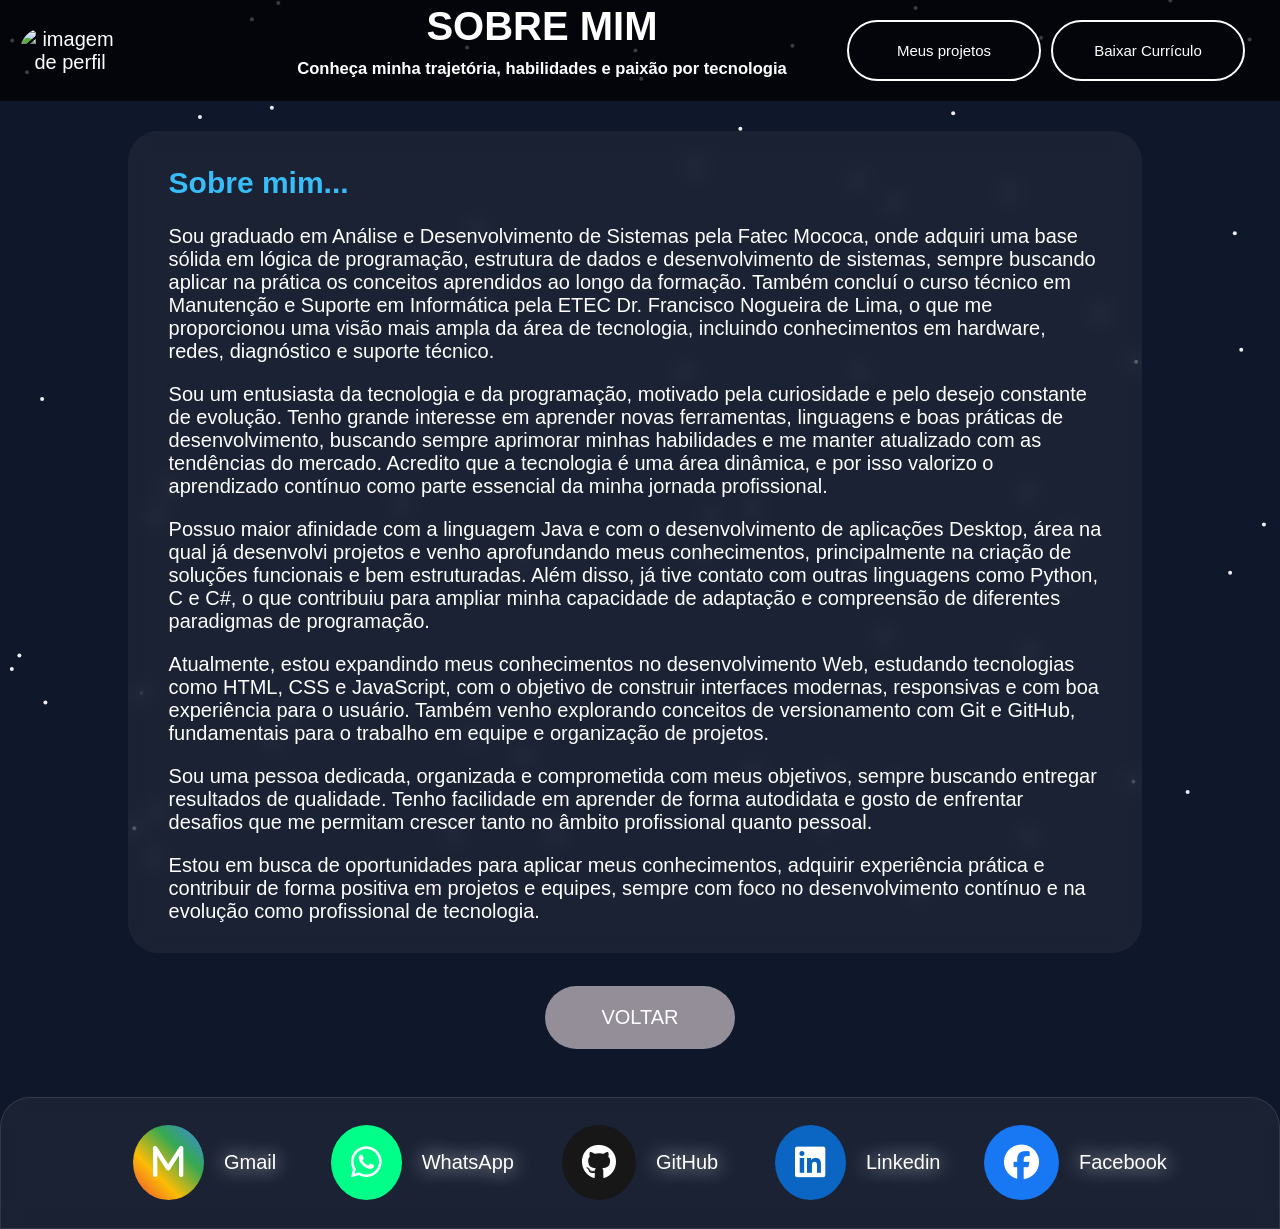
==== html/sobre.html @ 281f2589 "Create sobre.html" ====
<!DOCTYPE html>
<html lang="pt-br">
<head>
    <meta charset="UTF-8">
    <meta name="viewport" content="width=device-width, initial-scale=1.0">
    <title>Sobre mim</title>
    <link rel="icon" type="img/png" sizes="32x32" href="../img/icone.png">
    <link rel="stylesheet" href="../css/style.css">
    <link rel="stylesheet" href="../css/style-sobreMim.css">
    <link rel="stylesheet" href="../css/style-fundoInterativo.css">
    <link rel="stylesheet" href="https://cdnjs.cloudflare.com/ajax/libs/font-awesome/6.5.0/css/all.min.css">
</head>
<body>

    <header>
        <div class="image-header">
            <a href="../index.html"><img src="../img/perfil.png" alt="imagem de perfil" width="100px" height="auto"></a>
        </div>
        <div class="title">
            <h1>SOBRE MIM</h2>
            <h5>Conheça minha trajetória, habilidades e paixão por tecnologia</h5>    
        </div>
        
        <div class="menu-toggle" id="menu-toggle">☰</div>
        <div class="nav" id="menu">
            <a href="https://github.com/gilsonCarlesso?tab=repositories" target="_blank">Meus projetos</a>
            <a href="../downloads/curriculo.pdf" download>Baixar Currículo</a>
        </div>
    </header>


    <canvas id="particles"></canvas>

    <main>
        <div class="conteudo">
            <div class="blur">
                <h2>Sobre mim...</h2>
                <p>
                    Sou graduado em Análise e Desenvolvimento de Sistemas 
                    pela Fatec Mococa, onde adquiri uma base sólida em lógica 
                    de programação, estrutura de dados e desenvolvimento de 
                    sistemas, sempre buscando aplicar na prática os conceitos 
                    aprendidos ao longo da formação. Também concluí o curso 
                    técnico em Manutenção e Suporte em Informática pela 
                    ETEC Dr. Francisco Nogueira de Lima, o que me proporcionou 
                    uma visão mais ampla da área de tecnologia, incluindo 
                    conhecimentos em hardware, redes, diagnóstico e suporte técnico.
                </p>

                <p>
                    Sou um entusiasta da tecnologia e da programação, motivado 
                    pela curiosidade e pelo desejo constante de evolução. Tenho 
                    grande interesse em aprender novas ferramentas, linguagens e 
                    boas práticas de desenvolvimento, buscando sempre aprimorar 
                    minhas habilidades e me manter atualizado com as tendências do 
                    mercado. Acredito que a tecnologia é uma área dinâmica, e por 
                    isso valorizo o aprendizado contínuo como parte essencial da 
                    minha jornada profissional.
                </p>

                <p>
                    Possuo maior afinidade com a linguagem Java e com o 
                    desenvolvimento de aplicações Desktop, área na qual já 
                    desenvolvi projetos e venho aprofundando meus conhecimentos, 
                    principalmente na criação de soluções funcionais e bem 
                    estruturadas. Além disso, já tive contato com outras linguagens 
                    como Python, C e C#, o que contribuiu para ampliar minha 
                    capacidade de adaptação e compreensão de diferentes paradigmas 
                    de programação.
                </p>

                <p>
                    Atualmente, estou expandindo meus conhecimentos no 
                    desenvolvimento Web, estudando tecnologias como HTML, CSS e 
                    JavaScript, com o objetivo de construir interfaces modernas, 
                    responsivas e com boa experiência para o usuário. Também venho 
                    explorando conceitos de versionamento com Git e GitHub, 
                    fundamentais para o trabalho em equipe e organização de projetos.
                </p>

                <p>
                    Sou uma pessoa dedicada, organizada e comprometida com meus 
                    objetivos, sempre buscando entregar resultados de qualidade. 
                    Tenho facilidade em aprender de forma autodidata e gosto de 
                    enfrentar desafios que me permitam crescer tanto no âmbito 
                    profissional quanto pessoal.
                </p>

                <p>
                    Estou em busca de oportunidades para aplicar meus conhecimentos, 
                    adquirir experiência prática e contribuir de forma positiva em 
                    projetos e equipes, sempre com foco no desenvolvimento contínuo e 
                    na evolução como profissional de tecnologia.
                </p>
            </div>        
        </div>
        <div class="botao">
            <a href="../index.html" class="btn-voltar">VOLTAR</a>
        </div>  
    </main>     

    <footer>
        <a class="btn-social email" href="https://mail.google.com/mail/?view=cm&to=silveira.gilson648@gmail.com&su=&body=" target="_blank"><i class="fab fa-m">
            </i><span>Gmail</span></a>
        <a class="btn-social whatsapp" href="https://wa.me/19992669260" target="_blank"><i class="fab fa-whatsapp">
            </i><span>WhatsApp</span></a><br>
        <a class="btn-social github" href="https://github.com/gilsonCarlesso" target="_blank">
            <i class="fab fa-github"></i><span>GitHub</span></a><br>
        <a class="btn-social linkedin" href="https://www.linkedin.com/in/gilson-carlesso-da-silveira/" target="_blank">
            <i class="fab fa-linkedin"></i><span>Linkedin</span></a><br>
        <a class="btn-social facebook" href="https://www.facebook.com/gil.carlesso/" target="_blank">
            <i class="fab fa-facebook"></i><span>Facebook</span></a>
    </footer>

    <script src="../js/script-sobreMim.js" type="module"></script>
    <script src="../js/script-fundo interativo.js" type="module"></script>
</body>
</html>
---- css/style.css ----
html, body{
  height: 100%;
  margin: 0;
}
body {
  display: flex;
  flex-direction: column;
  font-family: Arial;
  margin: 0;
  background: #0f172a;
  color: white;
  font-size: 20px;
  scroll-behavior: smooth;
}

#projetos{
  flex: 1;
}

header {
  display: grid;
  align-items: center;
  justify-content: center;
  text-align: center;
  padding: 10px;
  background: #020617;
  background-color: rgba(0, 0, 0, 0.75);
}

#typing{
  width: 325px;
  border-right: 5px solid transparent;
  animation: aparecer 5s infinite, piscar 0.5s infinite;
  animation-delay: 5s;
}

@keyframes piscar {
  50% { border-color: white; }
}

@keyframes aparecer {
  0%   { opacity: 0; }
  50%  { opacity: 1; }
  100% { opacity: 0; }
}

section {
  padding: 30px;
  max-width: 800px;
  margin: auto;
}

h2 {
  color: #38bdf8;
}

a{
    display: flex;
    align-items: center;
    justify-content: flex-start;
    text-decoration: none;
    color: white;
}

#sobre{
    display: flex;
    align-items: normal;
}

.img-perfil{
    margin-top: 45px;
    border-radius: 1000px;
    width: 350px;
    height: 350px;
    transition: 0.2s;
}

.img-perfil:hover{
  animation: pulse 2s infinite;
}

.div-sobre{
    margin-left: 20px;
}

.btn-sobre{
    display: flex;
    justify-content: center;
    align-items: center;
    border-radius: 20px;
    padding: 10px;
    background: #38bdf8;
    position: -20px;
    width: 150px;
    transition: 0.2;
    animation: pulse 2s infinite;
}

@keyframes pulse {
  0%{
    transform: scale(0.95);
    box-shadow: 0 0 0 0 aquamarine;
  }
  50%{
    transform: scale(1.06);
    box-shadow: 0 0 0 10px transparent;
  }
  100%{
    transform: scale(0.95);
    box-shadow: 0 0 0 0 transparent;
  }
}

.btn-sobre:hover{
  background-color: #04DB4A;
}

.card{
  background: rgb(255,255,255, 0.05);
  backdrop-filter: blur(10px);
  padding: 1%;
  width: auto;
  border-radius: 30px;
  transition: 0.3s;
  flex: 1 1 250px;
  max-width: 800px;
}

.card h2{
  padding-left: 2%;
}

.itens{
  display: flex;
  justify-content: start;
  align-items: center;
}

ul{
    display: inline-table;
    align-items: center;
    justify-content: center;
    margin-right: 190px;
}

li{
  padding-top: 15px;
  transition: 0.3s;
}
li:hover{
  transform: translateY(-10px);
}

.projetos{
  display: flex;
  align-items: center;
  justify-content: center;
}

.text{
  display: flex;
  justify-content: center;
  align-items: center;
  text-align: center;
}

.gw-tech{
  transition: 0.2s;
}

.gw-tech:hover{
  transform: scale(1.10);
}

.projeto-oficina{
  transition: 0.2s;
}

.projeto-oficina:hover{
  transform: scale(1.10);
}

/* ALINHAR PROJETOS*/
div{
  padding: 10px;
}

footer{
  padding: 40px;
  background: rgba(255, 255, 255, 0.05);
  backdrop-filter: blur(10px);
  border: 1px solid rgba(255, 255, 255, 0.1);
  display: flex;
  justify-content: center;
  align-items: center;
  border-top-left-radius: 30px;
  border-top-right-radius: 30px;
}

footer:hover{
  box-shadow: 0 0 15px aqua;
}

footer span{
  margin-left: 20px;
  font-size: 20px;
  text-shadow: 0 0 20px white;
}

.btn-social{
  margin-right: 7%;
  margin-left: 7%;
  width: 50px;
  height: 50px;
  display: flex;
  align-items: center;
  justify-content: center;
  font-size: 35px;
  transition: 0.5s;
}

.btn-social:hover {
    transform: scale(1.2);
}

i{
  padding: 20px;
  border-radius: 50%;
}
.email i{
  background: linear-gradient(45deg, #EA4335, #FBBC05, #34A853, #4285F4);
}

.whatsapp i{
  background: #00ff88;
}

.github i{
  background: #181717;
}

.linkedin i{
  background-color: #0A66C2;
}

.facebook i{
  background: #1877F2;
}

header p{
  margin-left: 26%;
  margin-right: 26%;
}

/* MOBILE */

@media (max-width: 768px) {

  body{
    font-size: 16px;
  }

  header p{
    margin-left: 10rex;
    margin-right: 10rex;
  }

  #sobre{
    display: list-item;
    align-items: center;
    justify-content: center;
  }

  .imagem{
    display: flex;
    align-items: center;
    justify-content: center;
  }
  
  .img-perfil{
    width: 300px;
    height: auto;
  }

  .botao{
    display: flex;
    align-items: center;
    justify-content: center;
  }

  .card{
    width: auto;
  }


  .itens{
    display: flexbox;
    justify-content: space-between;
    align-items: flex-center;
  }

  ul{
    margin-left: 2%;
    margin-right: 20%;
  }

  section h2{
    text-align: center;
  }

  .card h2{
    text-align: start;
    padding-left: 4%;
    margin-bottom: 0;
  }

  .projetos{
    display: grid;
  }

  .btn-social{
    font-size: 20px;
    padding: 0;
    margin-left: 4%;
    margin-right: 4%;
  }
}

@media (max-width: 1000px){
  footer span{
    display: none;
  }
}
---- css/style-sobreMim.css ----
html, body{
    height: 100%;
    margin: 0;
}
body{
    display: flex;
    flex-direction: column;
}

main{
    flex: 1;
}

header{
    display: flex;
    align-items: center;
    justify-content: space-between;
}

.menu-toggle{
    display: none;
    font-size: 25px;
}

.image-header img{
    border-radius: 100px;
}

.title{
    display: flex;
    flex-direction: column;
    justify-content: center;
    align-items: center;
    position: absolute;
    right: 35%;
    animation: neon 3s infinite;
}

.title h1{
    margin: 0;
    padding-top: 10px;
}

.title h5{
    margin-top: 10px;
    width: 560px;
}

@keyframes neon {
    0% {text-shadow: 0 0 0 white;}
    50%{text-shadow: 0 0 10px white; transform: scale(0.9);}
    100%{text-shadow: 0 0 0 white;}
}

.nav{
    display: flex;
    justify-content: center;
    align-items: center;
    padding-right: 20px;
    padding-left: 20px;
    font-size: 15px;
}

.nav a{
    justify-content: center;
    width: 150px;
    border: solid 2px;
    border-radius: 50px;
    padding: 20px;
    margin-left: 5px;
    margin-right: 5px;
}

.nav a:hover{
    box-shadow: 0 0 10px aqua;
    text-shadow: 0 0 10px aqua;
    transform: scale(1.05);
}

.conteudo{
    display: flexbox;
    justify-content: center;
    align-items: center;
    padding-left: 10%;
    margin-right: 10%;
    margin-top: 20px;
}

.blur{
    background: rgb(255, 255, 255, 0.05);
    backdrop-filter: blur(10px);
    border-radius: 30px;
    padding-left: 4%;
    padding-right: 4%;
}

.botao{
    display: flex;
    align-items: center;
    justify-content: center;
    margin-top: 1%;
    margin-bottom: 3%;
}

.btn-voltar{
    justify-content: center;
    background-color: #948e99;
    padding: 20px;
    border-radius: 50px;
    width: 150px;
}

.btn-voltar:hover{
    background-color: #40c0cb;
    animation: pulse 2s infinite;
}

@media (max-width: 1150px) {
    header{
        display: flex;
        justify-content: flex-start;
    }

    .image-header img{
        width: 80px;
    }

    .title{
        font-size: 13px;
        position: absolute;
        left: 45%;
    }

    .title h1{
        width: 200px;
    }

    .nav{
        display: none;
        flex-direction: column;
        background-color: rgb(255, 255, 255, 0.8);
        position: absolute;
        top: 100px;
        right: 0;
        width: 50%;
        height: auto;
        z-index: 1;
        border-radius: 15px;
    }

    .menu-toggle{
        display: flex;
        position: absolute;
        left: 92%;
    }

    .nav.active{
        display: flex;
    }

    .nav a{
        padding: 5px;
        margin-top: 10px;
        color: black;
        text-decoration: none;
        border-bottom: solid 5px black;
        width: 94%;
    }
    
}
---- css/style-fundoInterativo.css ----
#particles{
  position: fixed;
  width: 100%;
  height: 100%;
  z-index: -1;
  top: 0;
  left: 0;
}
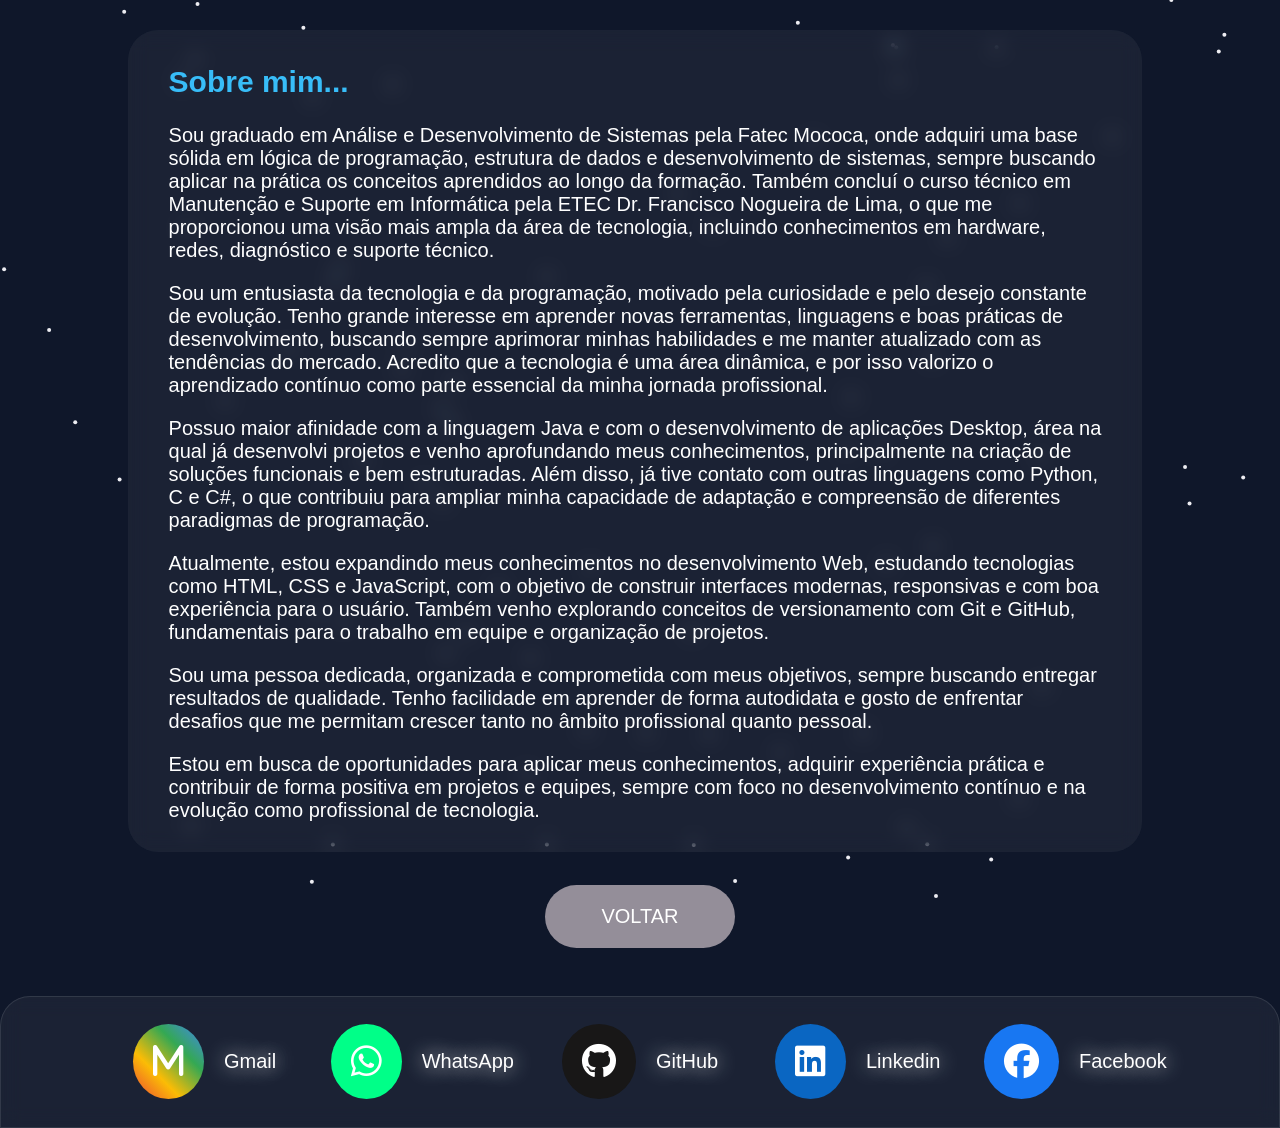
==== commit 1e33bccf: "Update sobre.html" ====
--- a/html/sobre.html
+++ b/html/sobre.html
@@ -12,7 +12,7 @@
 </head>
 <body>
 
-    <header>
+    <!--<header>
         <div class="image-header">
             <a href="../index.html"><img src="../img/perfil.png" alt="imagem de perfil" width="100px" height="auto"></a>
         </div>
@@ -26,7 +26,7 @@
             <a href="https://github.com/gilsonCarlesso?tab=repositories" target="_blank">Meus projetos</a>
             <a href="../downloads/curriculo.pdf" download>Baixar Currículo</a>
         </div>
-    </header>
+    </header>-->
 
 
     <canvas id="particles"></canvas>
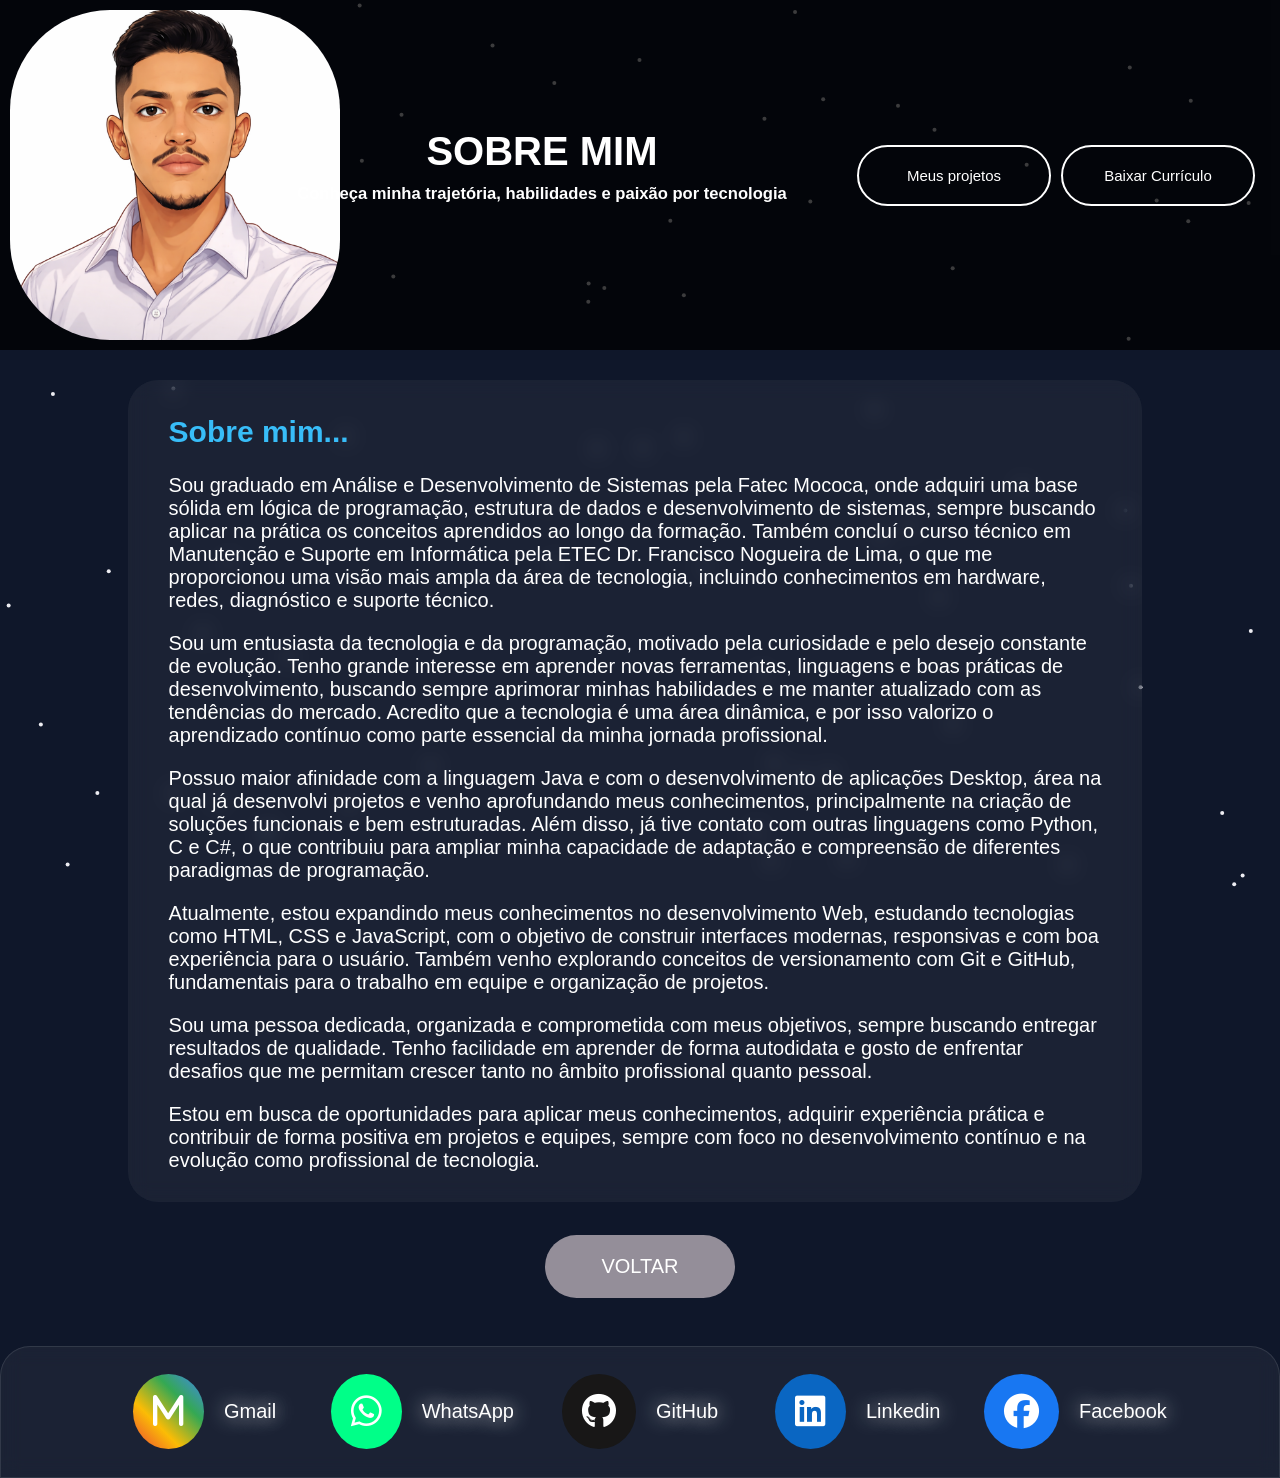
==== commit 8cb3953f: "Update sobre.html" ====
--- a/html/sobre.html
+++ b/html/sobre.html
@@ -12,9 +12,9 @@
 </head>
 <body>
 
-    <!--<header>
+    <header>
         <div class="image-header">
-            <a href="../index.html"><img src="../img/perfil.png" alt="imagem de perfil" width="100px" height="auto"></a>
+            <a href="../index.html"><img src="../img/perfil.png" alt="imagem de perfil"></a>
         </div>
         <div class="title">
             <h1>SOBRE MIM</h2>
@@ -26,7 +26,7 @@
             <a href="https://github.com/gilsonCarlesso?tab=repositories" target="_blank">Meus projetos</a>
             <a href="../downloads/curriculo.pdf" download>Baixar Currículo</a>
         </div>
-    </header>-->
+    </header>
 
 
     <canvas id="particles"></canvas>
--- a/css/style.css
+++ b/css/style.css
@@ -3,6 +3,8 @@
   margin: 0;
 }
 body {
+  margin: 0;
+  padding: 0;
   display: flex;
   flex-direction: column;
   font-family: Arial;
@@ -22,7 +24,6 @@
   align-items: center;
   justify-content: center;
   text-align: center;
-  padding: 10px;
   background: #020617;
   background-color: rgba(0, 0, 0, 0.75);
 }
@@ -157,6 +158,10 @@
   justify-content: center;
 }
 
+img{
+  width: 330px;
+}
+
 .text{
   display: flex;
   justify-content: center;
@@ -256,17 +261,25 @@
 
 @media (max-width: 768px) {
 
-  body{
-    font-size: 16px;
+  body, html{
+    font-size: 15px;
   }
 
   header p{
+    font-size: 13px;
     margin-left: 10rex;
     margin-right: 10rex;
   }
 
+  #typing{
+    width: 55%;
+    position: relative;
+    left: 4%;
+  }
+
   #sobre{
-    display: list-item;
+    display: flex;
+    flex-direction: column;
     align-items: center;
     justify-content: center;
   }
@@ -278,7 +291,7 @@
   }
   
   .img-perfil{
-    width: 300px;
+    width: 200px;
     height: auto;
   }
 
@@ -318,12 +331,30 @@
     display: grid;
   }
 
+  img{
+    width: 230px;
+  }
+
+  footer{
+    padding: 5px;
+  }
+
+  footer span{
+    margin: 0;
+    font-size: 0;
+  }
+
   .btn-social{
-    font-size: 20px;
+    font-size: 15px;
     padding: 0;
     margin-left: 4%;
     margin-right: 4%;
   }
+
+  i{
+    padding: 10px;
+    border-radius: 50%;
+  }
 }
 
 @media (max-width: 1000px){
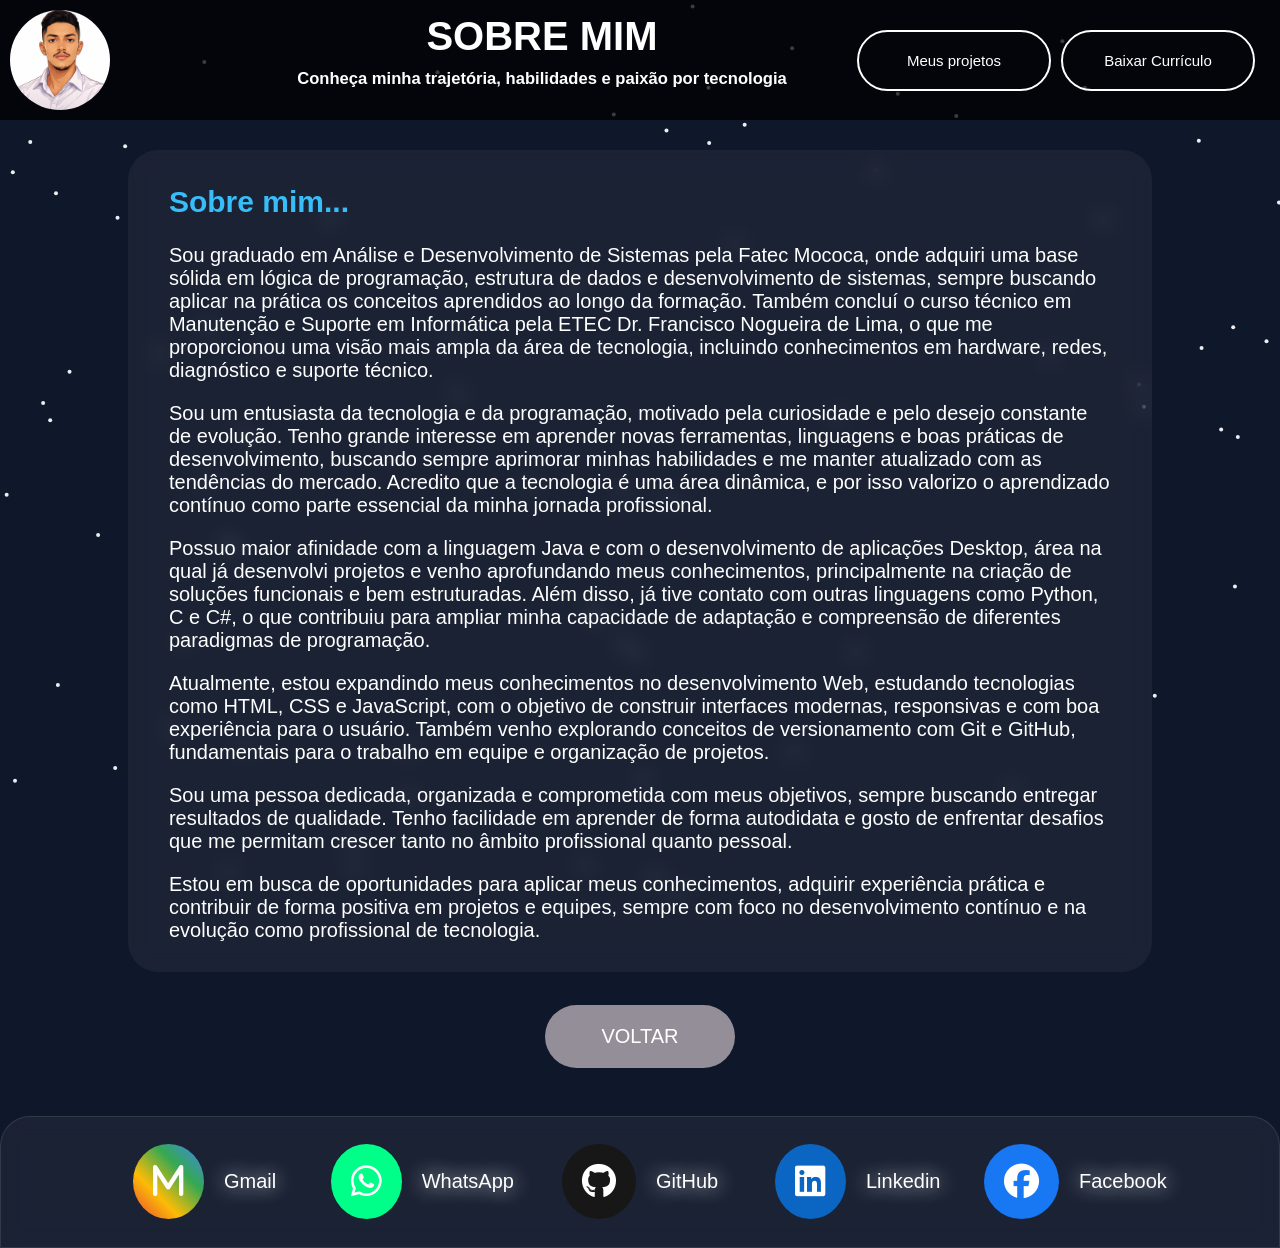
==== commit a564fc03: "Update sobre.html - Google Analytics" ====
--- a/html/sobre.html
+++ b/html/sobre.html
@@ -9,6 +9,15 @@
     <link rel="stylesheet" href="../css/style-sobreMim.css">
     <link rel="stylesheet" href="../css/style-fundoInterativo.css">
     <link rel="stylesheet" href="https://cdnjs.cloudflare.com/ajax/libs/font-awesome/6.5.0/css/all.min.css">
+    <!-- Google tag (gtag.js) -->
+    <script async src="https://www.googletagmanager.com/gtag/js?id=G-Z16K8KPNEQ"></script>
+    <script>
+      window.dataLayer = window.dataLayer || [];
+      function gtag(){dataLayer.push(arguments);}
+      gtag('js', new Date());
+    
+      gtag('config', 'G-Z16K8KPNEQ');
+    </script>
 </head>
 <body>
 
--- a/css/style-sobreMim.css
+++ b/css/style-sobreMim.css
@@ -23,6 +23,7 @@
 }
 
 .image-header img{
+    width: 100px;
     border-radius: 100px;
 }
 
@@ -82,7 +83,7 @@
     justify-content: center;
     align-items: center;
     padding-left: 10%;
-    margin-right: 10%;
+    padding-right: 10%;
     margin-top: 20px;
 }
 
@@ -119,20 +120,25 @@
     header{
         display: flex;
         justify-content: flex-start;
+        width: 100%;
     }
-
+    
     .image-header img{
         width: 80px;
     }
 
     .title{
-        font-size: 13px;
+        font-size: 10px;
         position: absolute;
         left: 45%;
     }
 
     .title h1{
         width: 200px;
+    }
+
+    .title h5{
+        width: 500%;
     }
 
     .nav{
@@ -151,7 +157,7 @@
     .menu-toggle{
         display: flex;
         position: absolute;
-        left: 92%;
+        left: 89%;
     }
 
     .nav.active{
